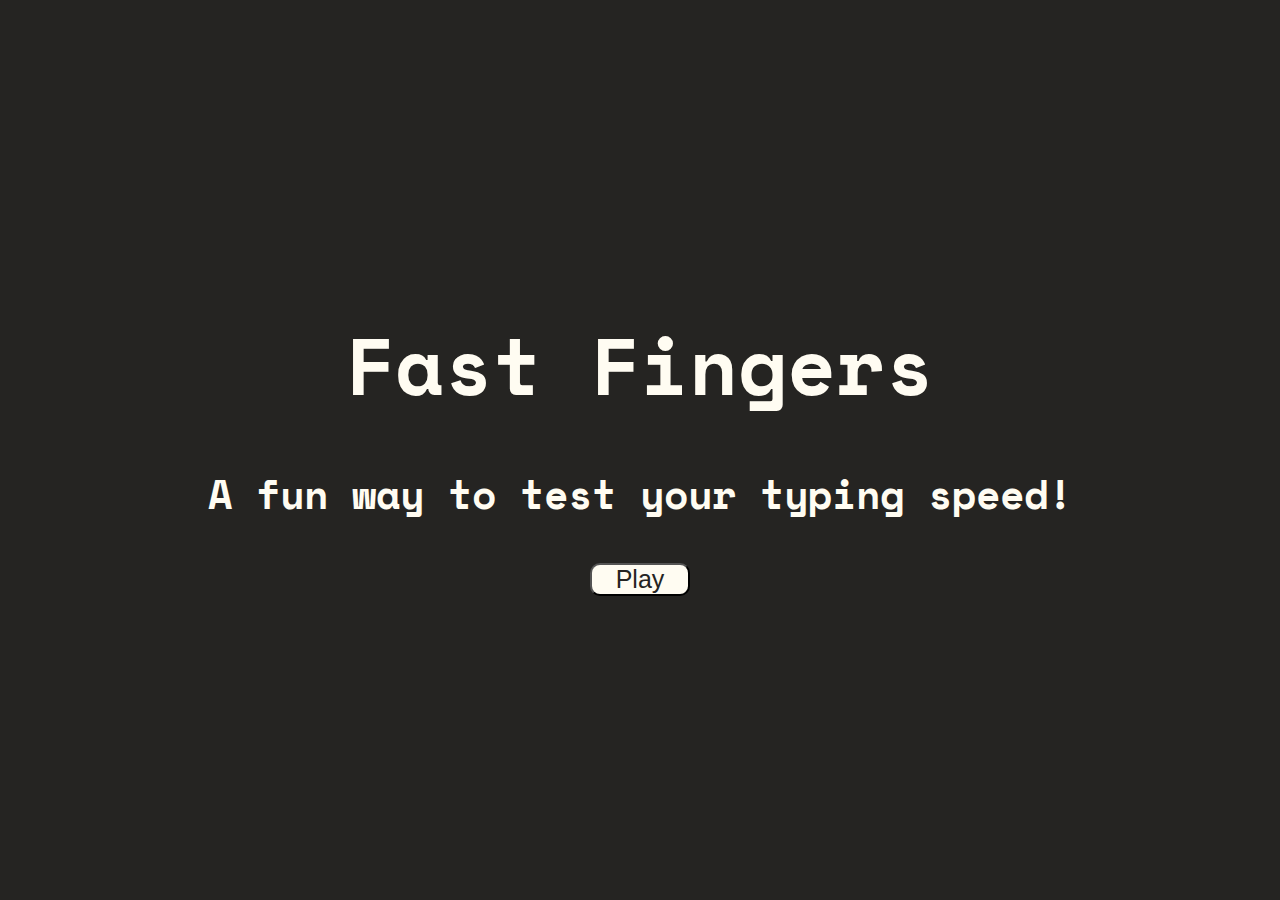
==== index.html @ 639b255c "Feat: Added description and keyword meta tags." ====
<!DOCTYPE html>
<html lang="en">
  <head>
    <!-- Meta Tags  -->
    <meta charset="UTF-8" />
    <meta name="viewport" content="width=device-width, initial-scale=1.0" />
    <meta
      name="description"
      content="Type speed game, to test how fast you can type in a fun way!"
    />
    <meta
      name="keywords"
      content="type speed test, typing, speed, fun game, game"
    />
    <!-- CSS Link  -->
    <link rel="stylesheet" href="assets/css/style.css" />
    <!-- Title -->
    <title>Fast Fingers</title>
    <!-- Favicon -->
    <link
      rel="apple-touch-icon"
      sizes="180x180"
      href="assets/favicon/apple-touch-icon.png"
    />
    <link
      rel="icon"
      type="image/png"
      sizes="32x32"
      href="assets/favicon/favicon-32x32.png"
    />
    <link
      rel="icon"
      type="image/png"
      sizes="16x16"
      href="assets/favicon/favicon-16x16.png"
    />
  </head>
</html>
<body>
  <div class="landing-page">
    <h1>Fast Fingers</h1>
    <h4>A fun way to test your typing speed!</h4>
    <!-- Play Button -->
    <button id="playButton">Play</button>
  </div>
  <script>
    // Add event listener to the play button
    document.getElementById("playButton").addEventListener("click", () => {
      // Redirect to the typing test page
      window.location.href = "typing-test.html";
    });
  </script>
</body>
---- assets/css/style.css ----
/* Google Fonts Import */
@import url("https://fonts.googleapis.com/css2?family=Nunito:ital,wght@0,200..1000;1,200..1000&family=Roboto+Slab:wght@100..900&family=Space+Mono:ital,wght@0,400;0,700;1,400;1,700&display=swap");

/* asterisk styling */
* {
  margin: 0;
  padding: 0;
  box-sizing: border-box;
}

/* Styling for index file */
.landing-page {
  display: flex;
  flex-direction: column;
  align-items: center;
  justify-content: center;
  color: #fffcf2;
  font-size: 40px;
  padding: 20px;
  border-top: 100px;
}

.landing-page h1,
.landing-page h4,
.landing-page button {
  margin: 20px 0;
}
/* Play Button Styling */
#playButton {
  border-radius: 10px;
  width: 100px;
  font-size: 25px;
  color: #252422;
  background-color: #fffcf2;
  transition: transform 0.2s ease;
}
/* Styling for typing-test file */
/* general styling */
body {
  font-family: "Space Mono", monospace;
  display: flex;
  align-items: center;
  justify-content: center;
  min-height: 100vh;
  background: #252422;
  color: black;
}
#display-flex {
  display: flex;
  flex-direction: column;
  width: 75%;
  align-items: center;
  justify-content: center;
}

.container {
  background: #fffcf2;
  padding: 30px;
  width: 75%;
  max-width: 90%;
  border-radius: 10px;
}
.container .info-box {
  padding: 10px 18px 0;
  border-radius: 10px;
}
/* Count-down timer */
.count-down {
  position: absolute;
  top: 4rem;
  font-size: 4rem;
  color: #fffcf2;
}
/* Display Text */
.display-text {
  font-size: 17.5px;
  letter-spacing: 1px;
  text-align: justify;
  word-break: break-all;
  border-bottom: 1px solid #252422;
  padding-bottom: 5px;
  color: #fffcf2;
  padding-bottom: 50px;
  width: 75%;
}
.info-box .score {
  padding: 10px 10px;
}
/* Text Area */
.text-area textarea {
  width: 100%;
  height: 100px;
  border-color: #252422;
  border-radius: 5px;
  outline: none;
  resize: none;
  background-color: #fffcf2;
}
.text-area textarea::-webkit-scrollbar {
  width: 0;
}

/* Results */
.score .results {
  width: 100%;
  display: flex;
  padding: 7px;
  font-size: 17.5px;
}
.container .score {
  display: flex;
}
.results li {
  display: flex;
  list-style: none;
  width: 100%;
}
/* Button */
.score button {
  border: none;
  border-radius: 10px;
  width: 100px;
  color: #fffcf2;
  background-color: #252422;
  transition: transform 0.2s ease;
}
.score button:active {
  transform: scale(0.95);
}
/* Correct / Incorrect quote colors */
.correct {
  color: #3f8f29;
}
.incorrect {
  color: #de1a24;
}
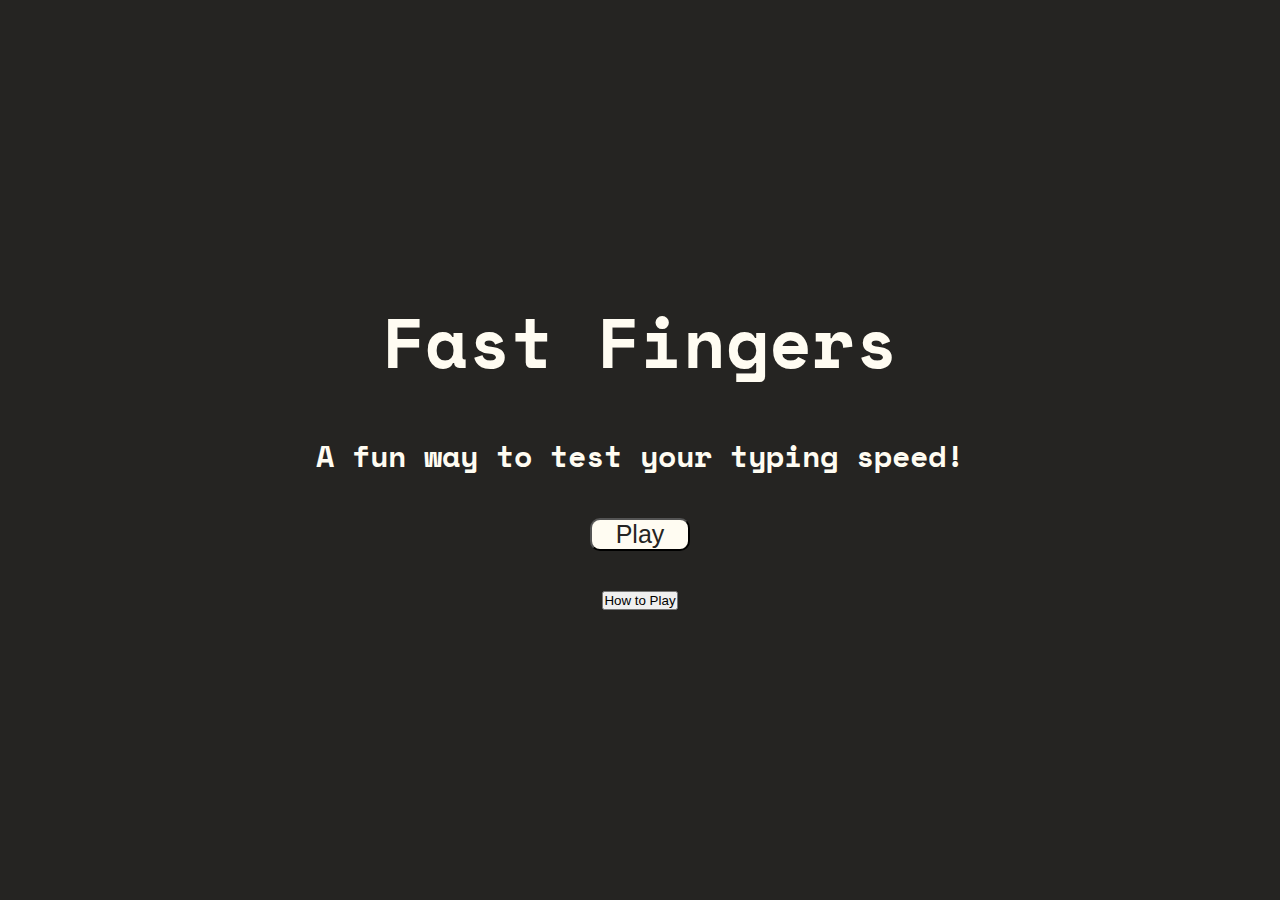
==== commit 9ea17e72: "Feat: Added link to new js file." ====
--- a/index.html
+++ b/index.html
@@ -39,11 +39,12 @@
 <body>
   <div class="landing-page">
     <h1>Fast Fingers</h1>
-    <h4>A fun way to test your typing speed!</h4>
+    <h2>A fun way to test your typing speed!</h2>
     <!-- Play Button -->
     <button id="playButton">Play</button>
+    <button id="howToPlayButton">How to Play</button>
   </div>
-  <script>
+  <script src="assets/js/Index-file.js" defer>
     // Add event listener to the play button
     document.getElementById("playButton").addEventListener("click", () => {
       // Redirect to the typing test page
--- a/assets/css/style.css
+++ b/assets/css/style.css
@@ -19,9 +19,11 @@
   padding: 20px;
   border-top: 100px;
 }
-
+.landing-page h2 {
+  font-size: 40px;
+}
 .landing-page h1,
-.landing-page h4,
+.landing-page h2,
 .landing-page button {
   margin: 20px 0;
 }
@@ -43,7 +45,7 @@
   justify-content: center;
   min-height: 100vh;
   background: #252422;
-  color: black;
+  color: #252422;
 }
 #display-flex {
   display: flex;
@@ -56,8 +58,8 @@
 .container {
   background: #fffcf2;
   padding: 30px;
-  width: 75%;
-  max-width: 90%;
+  width: 80%;
+  /* max-width: 90%; */
   border-radius: 10px;
 }
 .container .info-box {
@@ -73,7 +75,7 @@
 }
 /* Display Text */
 .display-text {
-  font-size: 17.5px;
+  font-size: 22.5px;
   letter-spacing: 1px;
   text-align: justify;
   word-break: break-all;
@@ -81,7 +83,8 @@
   padding-bottom: 5px;
   color: #fffcf2;
   padding-bottom: 50px;
-  width: 75%;
+  width: 80%;
+  /* user-select: none; */
 }
 .info-box .score {
   padding: 10px 10px;
@@ -89,23 +92,34 @@
 /* Text Area */
 .text-area textarea {
   width: 100%;
-  height: 100px;
+  height: 150px;
   border-color: #252422;
   border-radius: 5px;
   outline: none;
   resize: none;
   background-color: #fffcf2;
+  font-size: 17.5px;
 }
 .text-area textarea::-webkit-scrollbar {
   width: 0;
 }
-
+/* Hidden For label styling */
+.visually-hidden {
+  position: absolute;
+  width: 1px;
+  height: 1px;
+  margin: -1px;
+  padding: 0;
+  overflow: hidden;
+  clip: rect(0, 0, 0, 0);
+  border: 0;
+}
 /* Results */
 .score .results {
   width: 100%;
   display: flex;
   padding: 7px;
-  font-size: 17.5px;
+  font-size: 20px;
 }
 .container .score {
   display: flex;
@@ -123,6 +137,7 @@
   color: #fffcf2;
   background-color: #252422;
   transition: transform 0.2s ease;
+  font-size: 15px;
 }
 .score button:active {
   transform: scale(0.95);
@@ -134,3 +149,176 @@
 .incorrect {
   color: #de1a24;
 }
+/* Modal Styling */
+.modal {
+  position: fixed;
+  top: 0;
+  left: 0;
+  width: 100%;
+  height: 100%;
+  background-color: #252422;
+  display: flex;
+  align-items: center;
+  justify-content: center;
+  font-size: 25px;
+}
+
+.modal-content {
+  background-color: #fffcf2;
+  padding: 20px;
+  border-radius: 10px;
+  text-align: center;
+}
+
+.modal-content h2 {
+  margin-bottom: 10px;
+}
+
+.modal-content p {
+  margin-bottom: 5px;
+}
+
+.modal-content span {
+  font-weight: bold;
+}
+
+/* Media Queries  */
+
+/* Media Query: small phone + (280px+) */
+
+/* index.html styling */
+
+@media screen and (min-width: 280px) and (max-width: 374px) {
+  .landing-page {
+    font-size: 30px;
+  }
+  .landing-page h2 {
+    font-size: 27.5px;
+  }
+  #playButton {
+    font-size: 20px;
+  }
+  /* Typing-test.html styling */
+  .container {
+    padding: 15px;
+    width: 280px;
+  }
+  .display-text {
+    font-size: 15px;
+    width: 250px;
+    padding-bottom: 75px;
+  }
+  .score .results {
+    font-size: 15px;
+    justify-content: space-between;
+    display: block;
+    padding-left: 50px;
+  }
+  .score button {
+    font-size: 13.5px;
+    width: 100px;
+    align-self: center;
+    height: 35px;
+  }
+  .count-down {
+    font-size: 3rem;
+  }
+  .score {
+    display: flex;
+    flex-direction: column;
+    gap: 10px;
+    align-items: center;
+  }
+  .results li {
+    width: 0;
+  }
+  /* Modal Styling */
+  .modal {
+    font-size: 12.5px;
+  }
+}
+/* media query for medium size phones */
+
+/* Media Quer: Medium phones + (375px+) */
+
+/* Typing-test.html styling */
+
+@media screen and (min-width: 375px) and (max-width: 767px) {
+  .display-text {
+    font-size: 17.5px;
+  }
+  .count-down {
+    font-size: 2.5rem;
+    padding-bottom: 20px;
+  }
+  .score .results {
+    font-size: 17.5px;
+    justify-content: space-between;
+    display: block;
+    padding-left: 50px;
+  }
+  .score {
+    display: flex;
+    flex-direction: column;
+    gap: 10px;
+    align-items: center;
+  }
+  .score button {
+    font-size: 15px;
+    width: 100px;
+    align-self: center;
+    height: 35px;
+  }
+  .container {
+    padding: 15px;
+    width: 280px;
+  }
+  /* Modal Styling */
+  .modal {
+    font-size: 15px;
+  }
+}
+/* Media Query: tablets + (768+) */
+
+/* index.html styling */
+
+@media screen and (min-width: 768px) and (max-width: 1439px) {
+  .landing-page {
+    font-size: 35px;
+  }
+  .landing-page h2 {
+    font-size: 30px;
+  }
+  #playButton {
+    font-size: 25px;
+  }
+  /* Typing-test.html styling */
+  .count-down {
+    font-size: 3rem;
+    padding-top: 75px;
+  }
+  .display-text {
+    font-size: 17.5px;
+  }
+  .container {
+    width: 100%;
+  }
+  .display-text {
+    width: 100%;
+  }
+  .score .results {
+    font-size: 15.5px;
+    padding-right: 10px;
+  }
+  .score button {
+    font-size: 15px;
+  }
+  /* Modal Styling */
+  .modal {
+    font-size: 20px;
+  }
+  /* Modal Styling */
+  .modal {
+    font-size: 20px;
+  }
+}
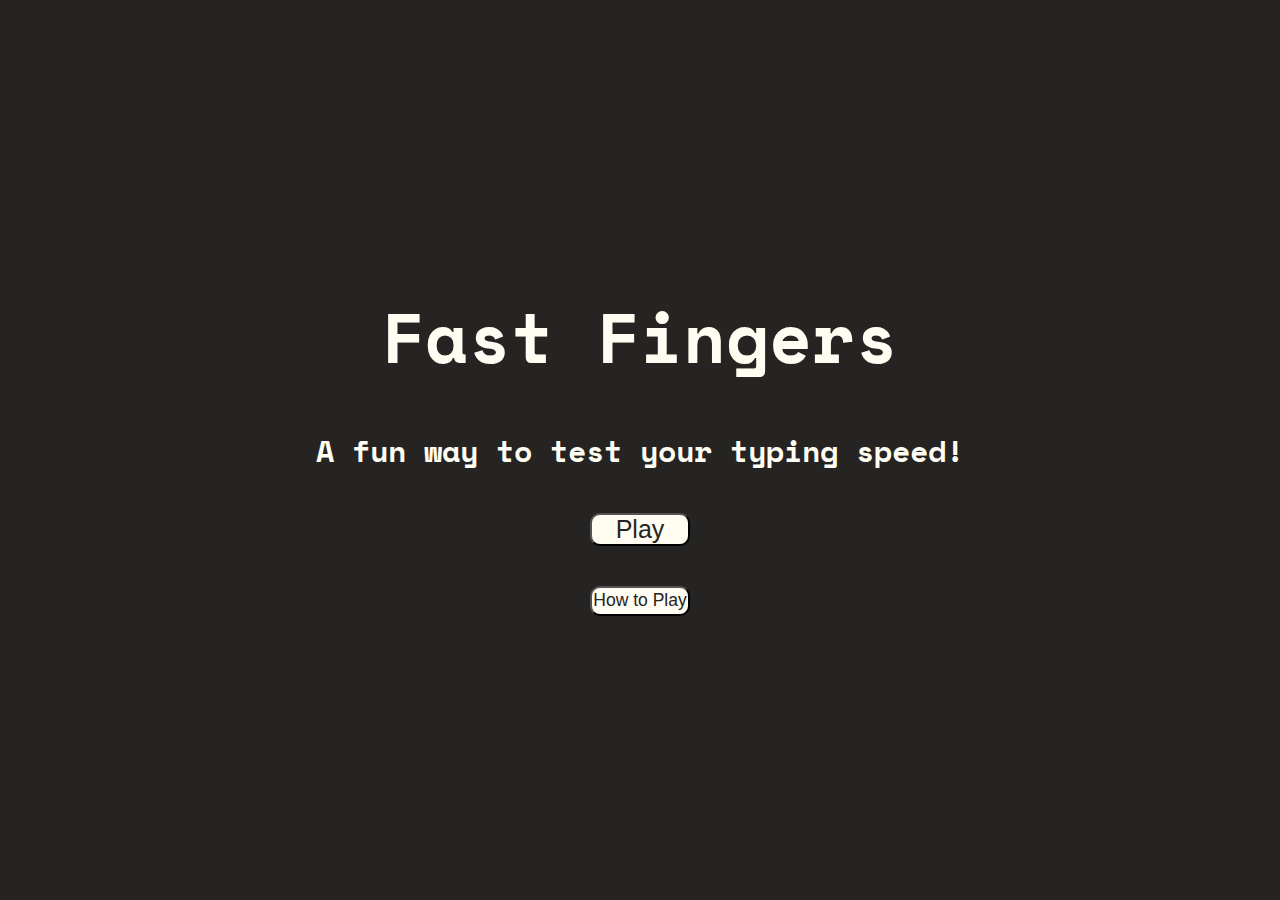
==== commit 57f062ff: "Fix: Fixed issue of closing html element." ====
--- a/index.html
+++ b/index.html
@@ -35,20 +35,14 @@
       href="assets/favicon/favicon-16x16.png"
     />
   </head>
+  <body>
+    <div class="landing-page">
+      <h1>Fast Fingers</h1>
+      <h2>A fun way to test your typing speed!</h2>
+      <!-- Play Button -->
+      <button id="playButton">Play</button>
+      <button id="howToPlayButton">How to Play</button>
+    </div>
+    <script src="assets/js/Index-file.js" defer></script>
+  </body>
 </html>
-<body>
-  <div class="landing-page">
-    <h1>Fast Fingers</h1>
-    <h2>A fun way to test your typing speed!</h2>
-    <!-- Play Button -->
-    <button id="playButton">Play</button>
-    <button id="howToPlayButton">How to Play</button>
-  </div>
-  <script src="assets/js/Index-file.js" defer>
-    // Add event listener to the play button
-    document.getElementById("playButton").addEventListener("click", () => {
-      // Redirect to the typing test page
-      window.location.href = "typing-test.html";
-    });
-  </script>
-</body>
--- a/assets/css/style.css
+++ b/assets/css/style.css
@@ -36,6 +36,16 @@
   background-color: #fffcf2;
   transition: transform 0.2s ease;
 }
+/* How to play button styling */
+#howToPlayButton {
+  border-radius: 10px;
+  width: 100px;
+  height: 30px;
+  font-size: 17.5px;
+  color: #252422;
+  background-color: #fffcf2;
+  transition: transform 0.2s ease;
+}
 /* Styling for typing-test file */
 /* general styling */
 body {
@@ -59,7 +69,6 @@
   background: #fffcf2;
   padding: 30px;
   width: 80%;
-  /* max-width: 90%; */
   border-radius: 10px;
 }
 .container .info-box {
@@ -84,7 +93,7 @@
   color: #fffcf2;
   padding-bottom: 50px;
   width: 80%;
-  /* user-select: none; */
+  user-select: none;
 }
 .info-box .score {
   padding: 10px 10px;
